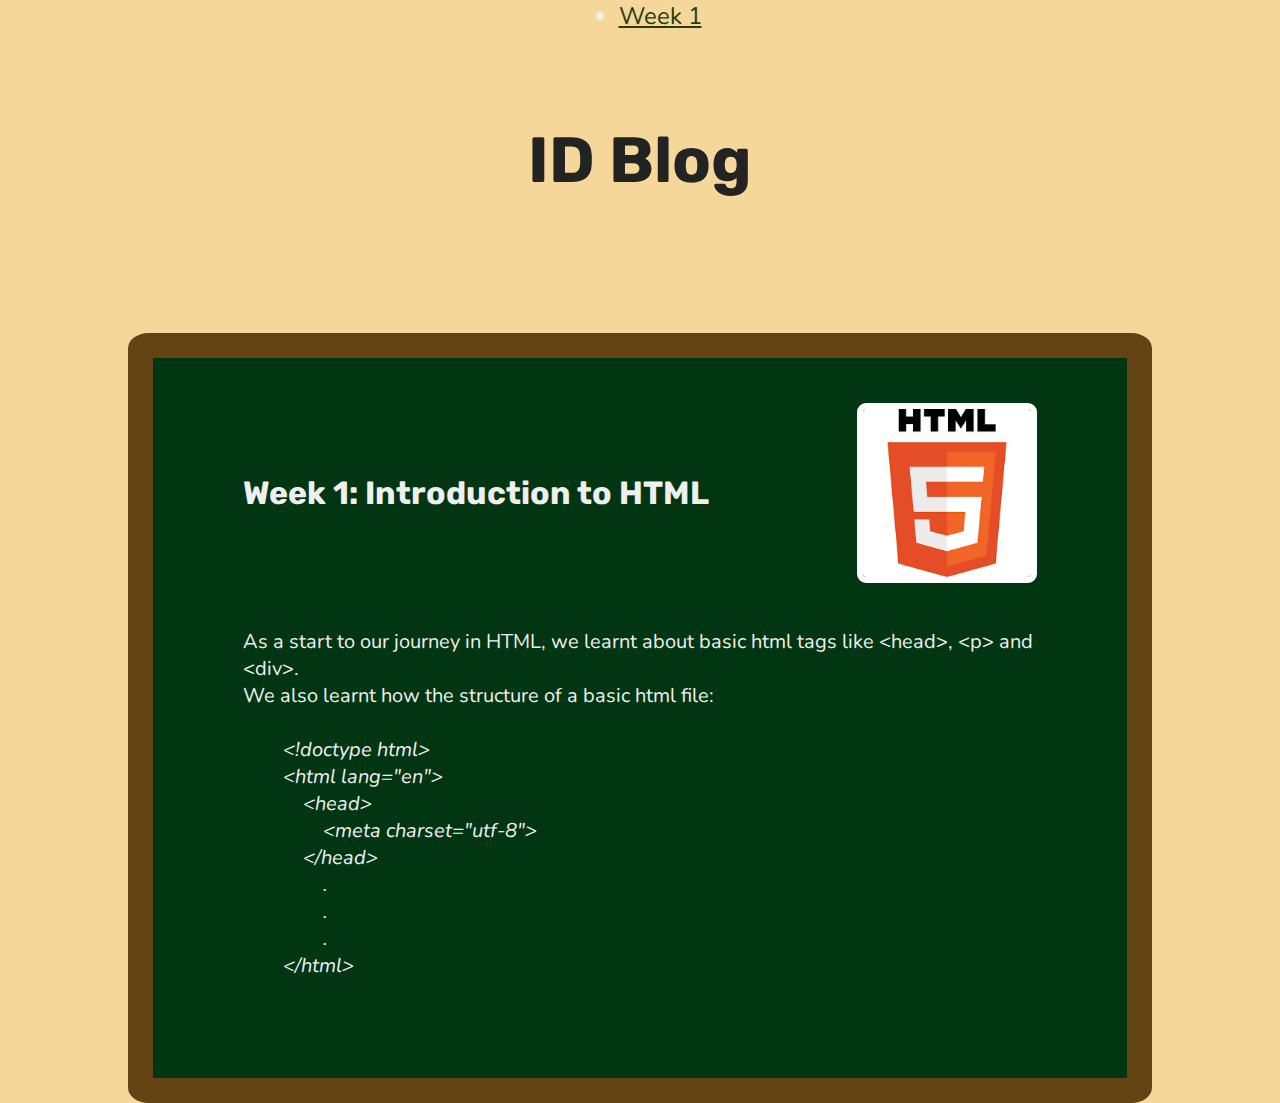
==== blog.html @ fdcbbfc1 "Rename IDWk02-10261024G-RyanHo-web-dev-blog.html to blog.html" ====
<!DOCTYPE html>
<html lang="en">
    <head>
        <meta charset="utf-8">
        <meta name="viewport" content="width=device-width, initial-scale=1">
        <link rel="preconnect" href="https://fonts.googleapis.com">
        <link rel="preconnect" href="https://fonts.gstatic.com" crossorigin>
        <link href="https://fonts.googleapis.com/css2?family=Nunito&family=Rubik&family=Ubuntu&display=swap" rel="stylesheet">
        <link rel="stylesheet" href="styles.css" type="text/css">   
    </head>

    <body>
        <nav>
            <ul>
                <li><a href="#week1">Week 1</a></li>
            </ul>
        </nav>

        <header>
            <h1>ID Blog</h1>
        </header>

        <section id="week1">
            <div class="board">
                <div class="board-header">
                    <h2>Week 1: Introduction to HTML </h2>
                    <img id="html" src="html-logo.png" alt="HTML5 Logo">
                </div>

                <p>As a start to our journey in HTML, we learnt about basic html tags like &lt;head&gt;, &lt;p&gt; and &lt;div&gt;.
We also learnt how the structure of a basic html file:
    <i>
        &lt;!doctype html&gt;
        &lt;html lang="en"&gt;
            &lt;head&gt;
                &lt;meta charset="utf-8"&gt;
            &lt;/head&gt;
                .
                .
                .
        &lt;/html&gt;
    </i>
                </p>
            </div>

        </section>

    </body>
</html>
---- styles.css ----
* {
    margin: 0 ;
    box-sizing: border-box;
    font-family: Nunito, Ubuntu, serif;
}
body {
    background: #f5d79a;
    color: #efefef;
    display: grid;
    place-items: center;
}
nav {
    font-size: 1.5em;
}
header {
    margin-top: 10vh;
}
h1,h2 {
    font-family: Rubik, Ubuntu, sans-serif; 
}
h1 {
    color: #232323;
    font-size: 4em;
}
h2 {
    font-size: 2em;
}
li > a {
    color: #293b0d;
}

li > a:visited {
    color: #571731;
}

li > a:hover {
    color: #ffffff;
}
.board {
    position: relative;
    width: 80vw;
    background: #023612;
    border: 2vw solid #634314;
    border-radius: 2%;
    padding: 5vh 10vh;
    margin-top: 15vh;
}
.board-header {
    display: flex;
    justify-content: space-between;
    align-items: center;
}
.board p {
    white-space: pre-wrap;
    font-size: 1.25em;
    margin-top: 5vh;
}
#html {
    border: white solid 0.5vw;
    width: 20vh;
    aspect-ratio: 1;
    border-radius: 1vh;
}
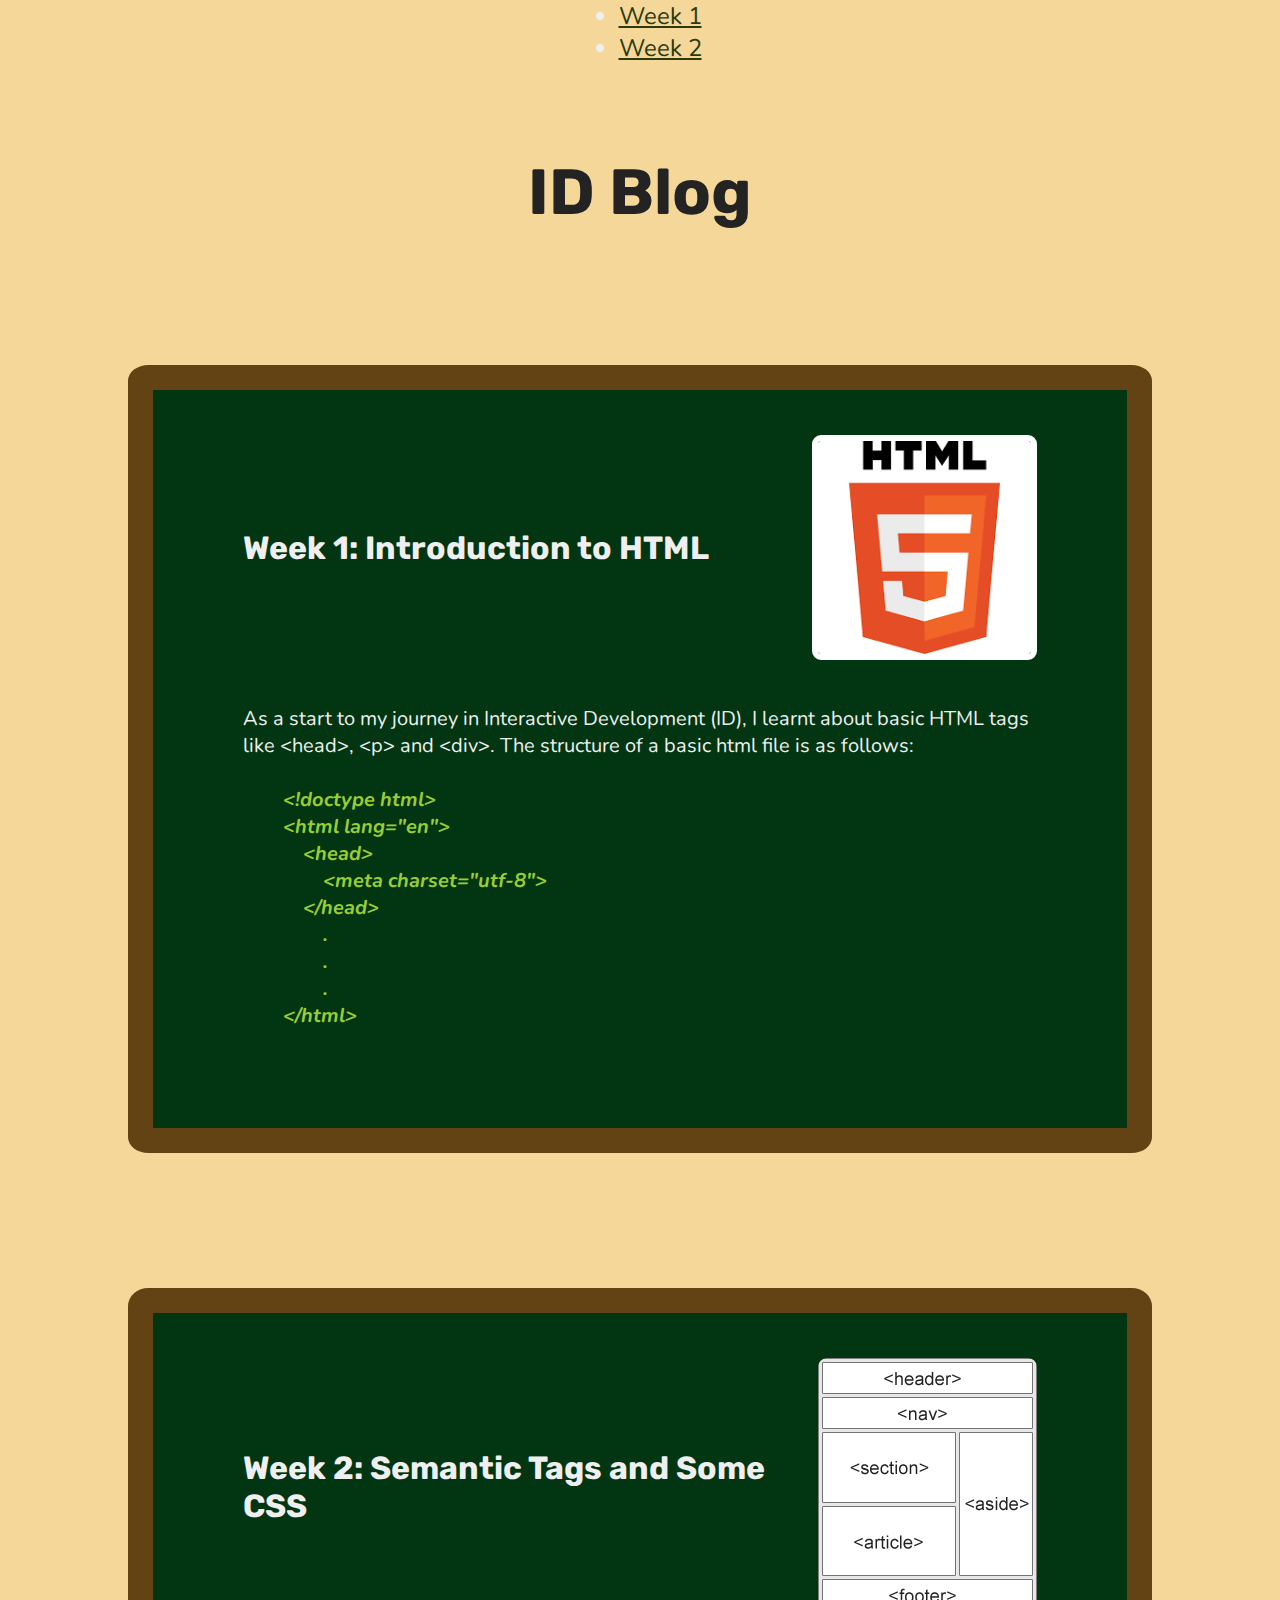
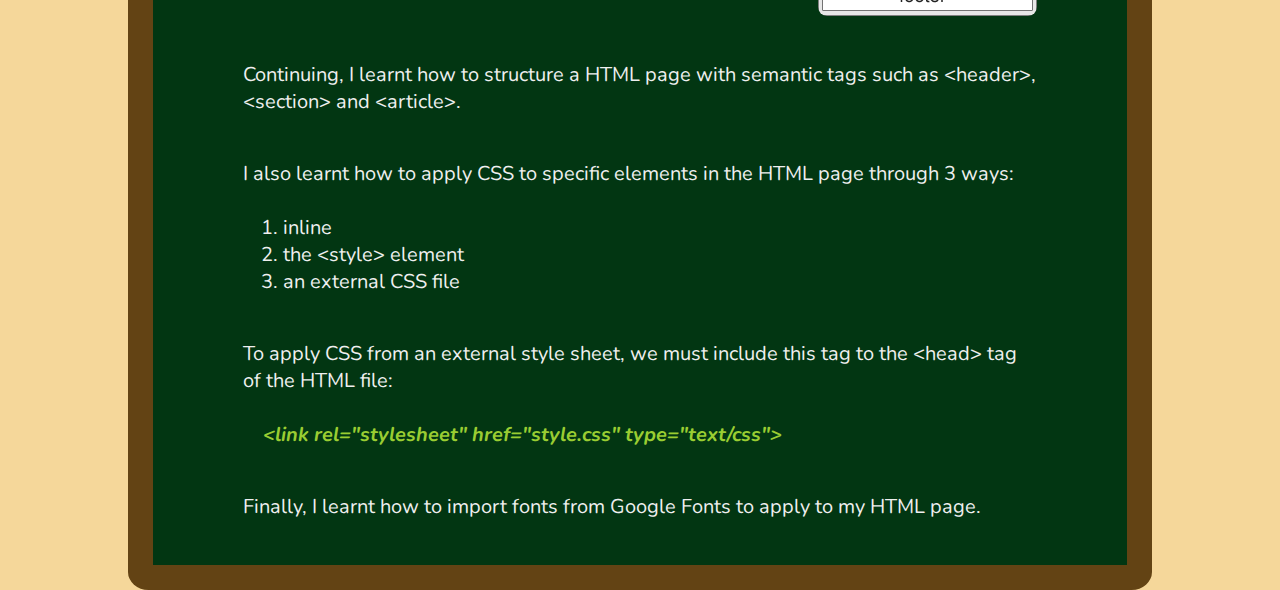
==== commit 47cca4d7: "Merge branch 'main' of https://github.com/ExpensiveHippo/ID-Blog" ====
--- a/blog.html
+++ b/blog.html
@@ -13,6 +13,7 @@
         <nav>
             <ul>
                 <li><a href="#week1">Week 1</a></li>
+                <li><a href="#week2">Week 2</a></li>
             </ul>
         </nav>
 
@@ -27,9 +28,8 @@
                     <img id="html" src="html-logo.png" alt="HTML5 Logo">
                 </div>
 
-                <p>As a start to our journey in HTML, we learnt about basic html tags like &lt;head&gt;, &lt;p&gt; and &lt;div&gt;.
-We also learnt how the structure of a basic html file:
-    <i>
+                <p>As a start to my journey in Interactive Development (ID), I learnt about basic HTML tags like &lt;head&gt;, &lt;p&gt; and &lt;div&gt;. The structure of a basic html file is as follows:
+    <span>
         &lt;!doctype html&gt;
         &lt;html lang="en"&gt;
             &lt;head&gt;
@@ -39,8 +39,30 @@
                 .
                 .
         &lt;/html&gt;
-    </i>
+    </span>
                 </p>
+            </div>
+        </section>
+
+        <section id="week2">
+            <div class="board">
+                <div class="board-header">
+                    <h2>Week 2: Semantic Tags and Some CSS </h2>
+                    <img id="semantic" src="semantic-elem-img.jpg" alt="Semantic Elements">
+                </div>
+
+                <p>Continuing, I learnt how to structure a HTML page with semantic tags such as &lt;header&gt;, &lt;section&gt; and &lt;article&gt;.</p>
+                <p>I also learnt how to apply CSS to specific elements in the HTML page through 3 ways:
+                    <ol>
+                        <li>inline</li>
+                        <li>the &lt;style&gt; element</li>
+                        <li>an external CSS file</li>
+                    </ol></p>
+                <p>To apply CSS from an external style sheet, we must include this tag to the &lt;head&gt; tag of the HTML file:
+
+    <span>&lt;link rel="stylesheet" href="style.css" type="text/css"&gt;</span></p>
+
+                <p>Finally, I learnt how to import fonts from Google Fonts to apply to my HTML page.</p>
             </div>
 
         </section>
--- a/styles.css
+++ b/styles.css
@@ -36,6 +36,15 @@
 li > a:hover {
     color: #ffffff;
 }
+img {
+    width: 25vh;
+    border-radius: 1vh;
+}
+span {
+    font-style: italic;
+    font-weight: bold;
+    color: yellowgreen;
+}
 .board {
     position: relative;
     width: 80vw;
@@ -57,7 +66,9 @@
 }
 #html {
     border: white solid 0.5vw;
-    width: 20vh;
     aspect-ratio: 1;
-    border-radius: 1vh;
+}
+
+.board li {
+    font-size: 1.25em;
 }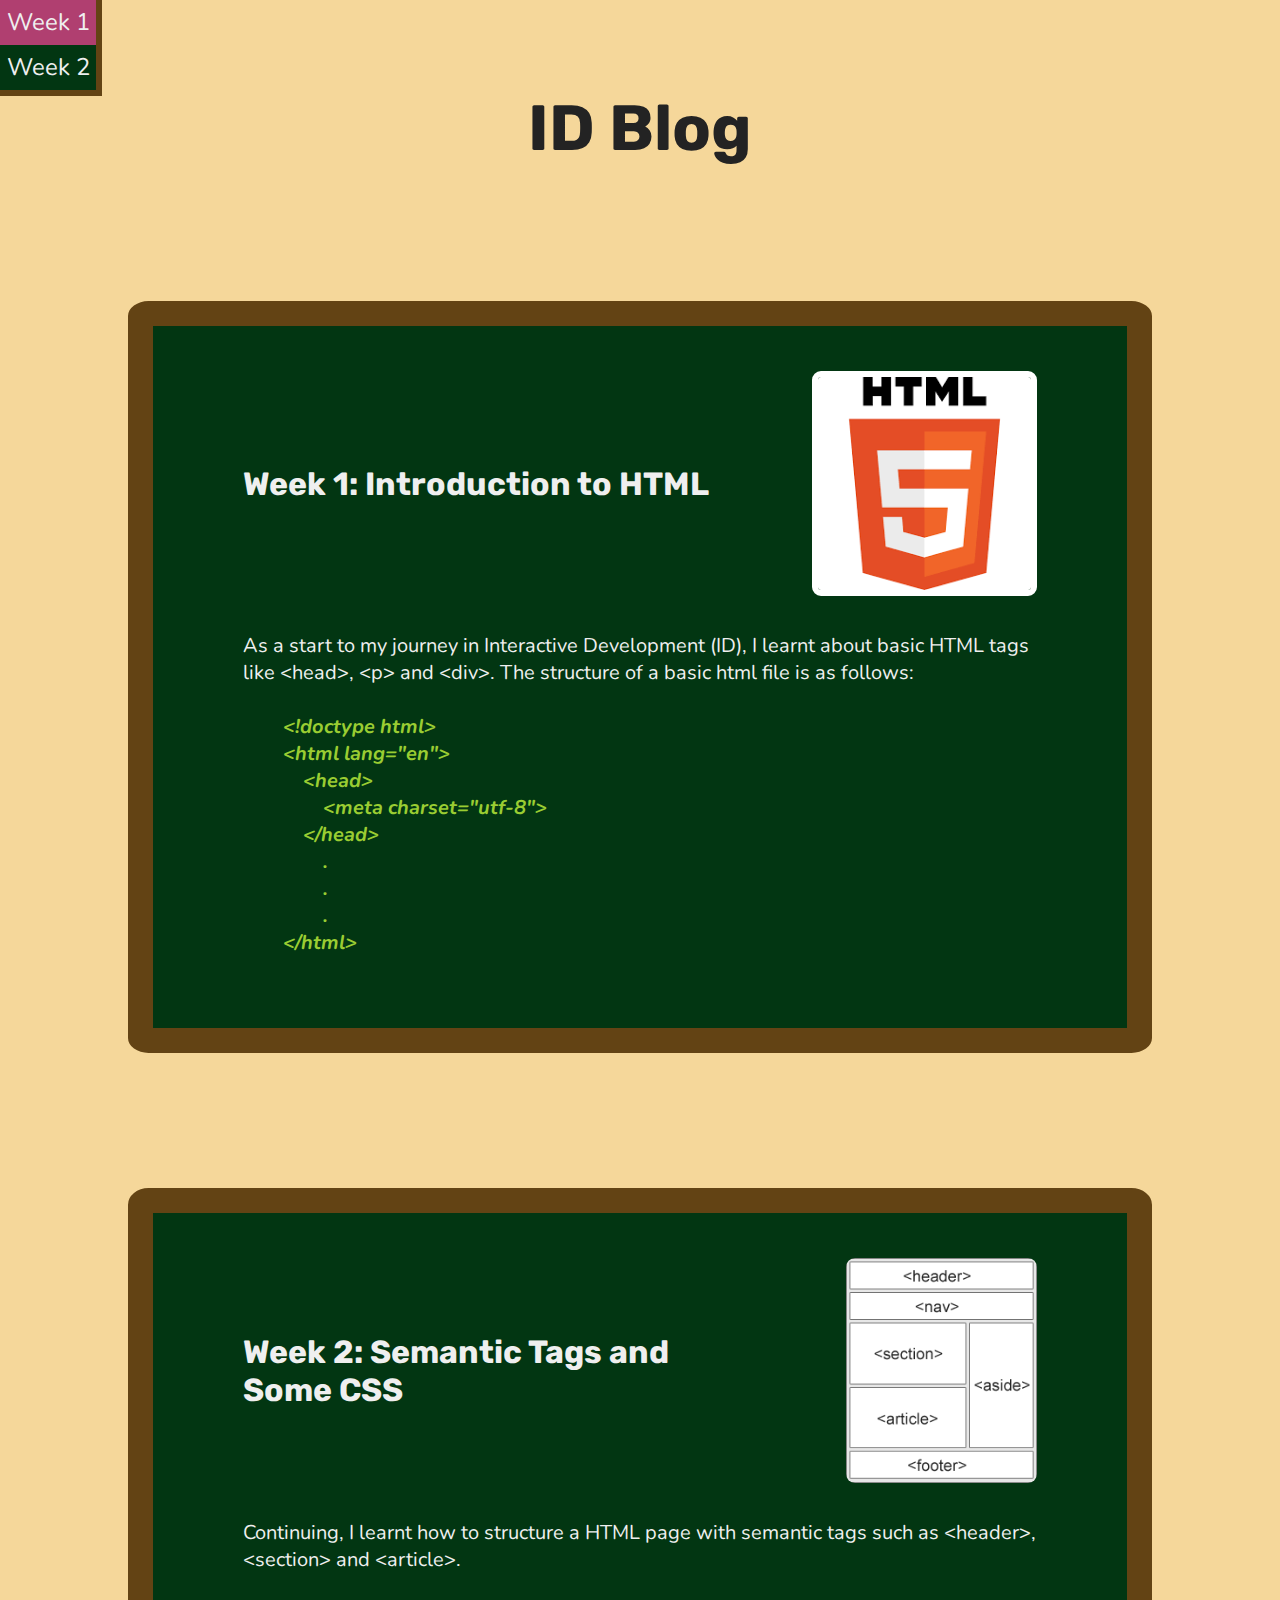
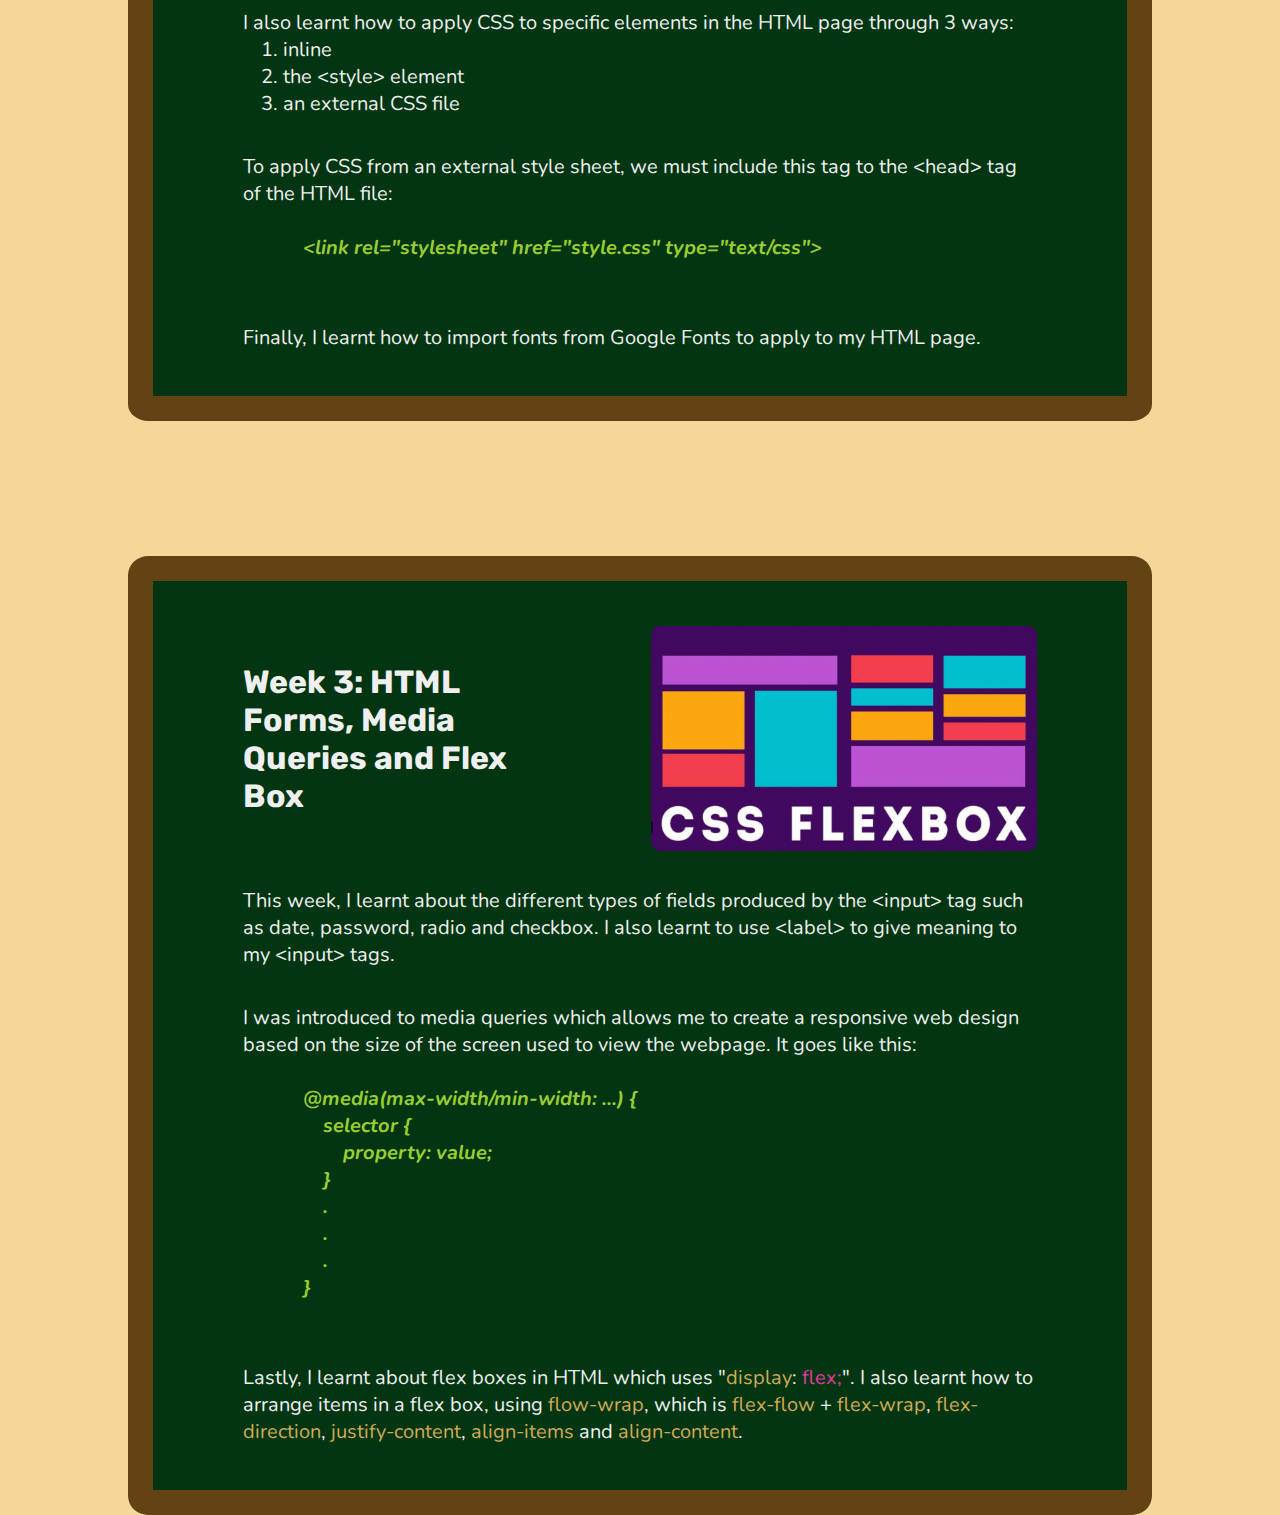
==== commit 059f06eb: "Week 3 Commit" ====
--- a/blog.html
+++ b/blog.html
@@ -29,7 +29,8 @@
                 </div>
 
                 <p>As a start to my journey in Interactive Development (ID), I learnt about basic HTML tags like &lt;head&gt;, &lt;p&gt; and &lt;div&gt;. The structure of a basic html file is as follows:
-    <span>
+    <span class="quote">
+        
         &lt;!doctype html&gt;
         &lt;html lang="en"&gt;
             &lt;head&gt;
@@ -39,8 +40,7 @@
                 .
                 .
         &lt;/html&gt;
-    </span>
-                </p>
+    </span></p>
             </div>
         </section>
 
@@ -59,12 +59,42 @@
                         <li>an external CSS file</li>
                     </ol></p>
                 <p>To apply CSS from an external style sheet, we must include this tag to the &lt;head&gt; tag of the HTML file:
+                <span class="quote">
 
-    <span>&lt;link rel="stylesheet" href="style.css" type="text/css"&gt;</span></p>
+            &lt;link rel="stylesheet" href="style.css" type="text/css"&gt;
+                </span></p>   
+            <p>Finally, I learnt how to import fonts from Google Fonts to apply to my HTML page.</p>
+            </div>
+        </section>
 
-                <p>Finally, I learnt how to import fonts from Google Fonts to apply to my HTML page.</p>
+        <section id="week3">
+            <div class="board">
+                <div class="board-header">
+                    <h2>Week 3: HTML Forms, Media Queries and Flex Box</h2>
+                    <img src="flex-box-img.png" alt="Flex Box Visualised">
+                </div>
+
+                <p>This week, I learnt about the different types of fields produced by the &lt;input&gt; tag such as date, password, radio and checkbox.
+                    I also learnt to use &lt;label&gt; to give meaning to my &lt;input&gt; tags.  
+                </p>
+                <p>
+                    I was introduced to media queries which allows me to create a responsive web design based on the size of the screen used to view the webpage.
+                    It goes like this: 
+                    <span class="quote">
+
+            @media(max-width/min-width: ...) {
+                selector {
+                    property: value;
+                }
+                .
+                .
+                .
+            }
+                    </span></p>
+                <p>Lastly, I learnt about flex boxes in HTML which uses "<span class="property">display</span>: <span class="value">flex;</span>". I also learnt how to arrange items in a flex box, using
+                    <span class="property">flow-wrap</span>, which is <span class="property">flex-flow</span> + <span class="property">flex-wrap</span>, <span class="property">flex-direction</span>,
+                    <span class="property">justify-content</span>, <span class="property">align-items</span> and <span class="property">align-content</span>.</p>
             </div>
-
         </section>
 
     </body>
--- a/styles.css
+++ b/styles.css
@@ -11,6 +11,14 @@
 }
 nav {
     font-size: 1.5em;
+}
+nav ul {
+    list-style-type: none;
+    padding: 0;
+    height: 100vh;
+    position: fixed;
+    overflow: auto;
+    left: 0;
 }
 header {
     margin-top: 10vh;
@@ -26,24 +34,39 @@
     font-size: 2em;
 }
 li > a {
-    color: #293b0d;
+    color: #efefef;
+    display: block;
+    width: 8vw;
+    text-decoration: none;
+    text-align: center;
+    padding-top: 0.5vw;
+    padding-bottom: 0.5vw;  
+    background: #023612;  
+    border-right: 0.5vw solid #634314;
 }
-
-li > a:visited {
-    color: #571731;
+nav li:last-child {
+    border-bottom: 0.5vw solid #634314;
 }
-
 li > a:hover {
-    color: #ffffff;
+    background: #b03f70;
+    color: #efefef;
 }
 img {
-    width: 25vh;
+    height: 25vh;
+    margin-left: 10vh;
     border-radius: 1vh;
 }
-span {
+span.quote {
     font-style: italic;
     font-weight: bold;
     color: yellowgreen;
+    white-space: pre-wrap;
+}
+span.property {
+    color: #d1a954;
+}
+span.value {
+    color: #e339a5;
 }
 .board {
     position: relative;
@@ -60,13 +83,11 @@
     align-items: center;
 }
 .board p {
-    white-space: pre-wrap;
     font-size: 1.25em;
-    margin-top: 5vh;
+    margin-top: 4vh;
 }
 #html {
     border: white solid 0.5vw;
-    aspect-ratio: 1;
 }
 
 .board li {
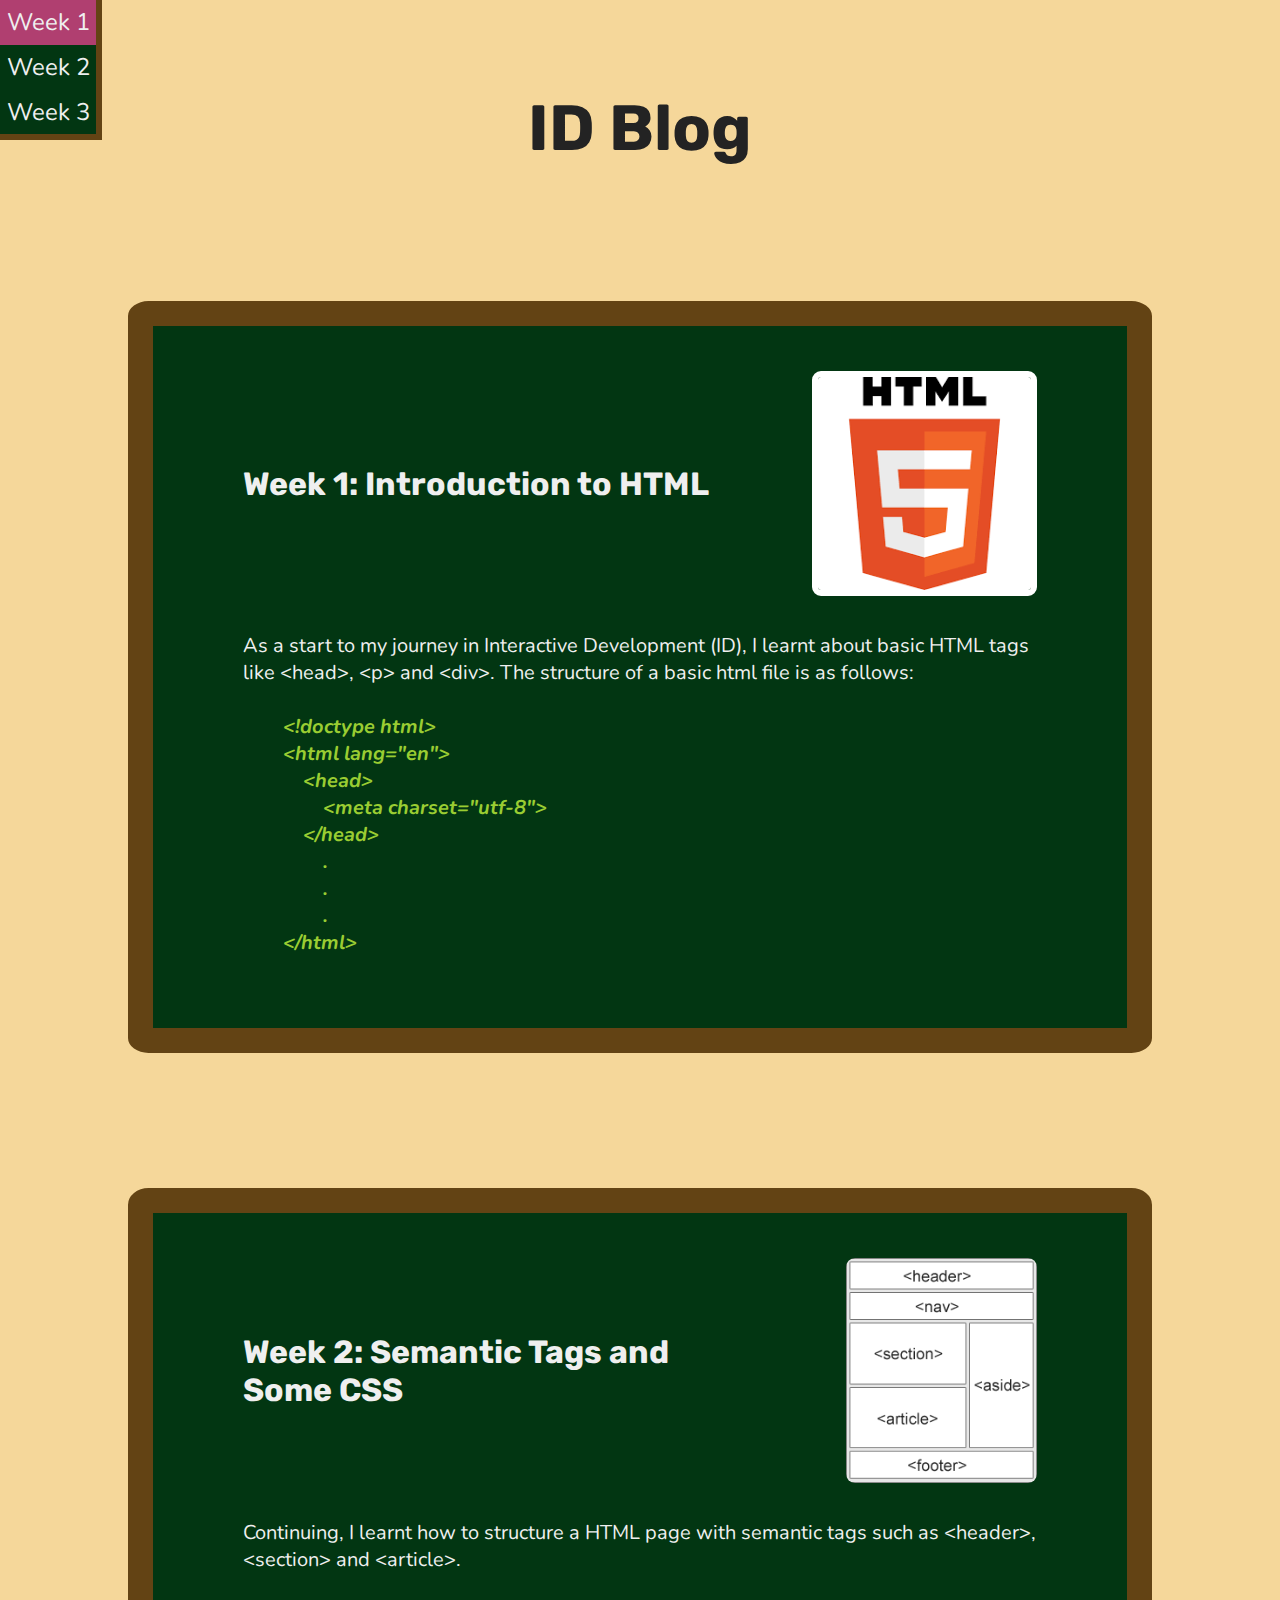
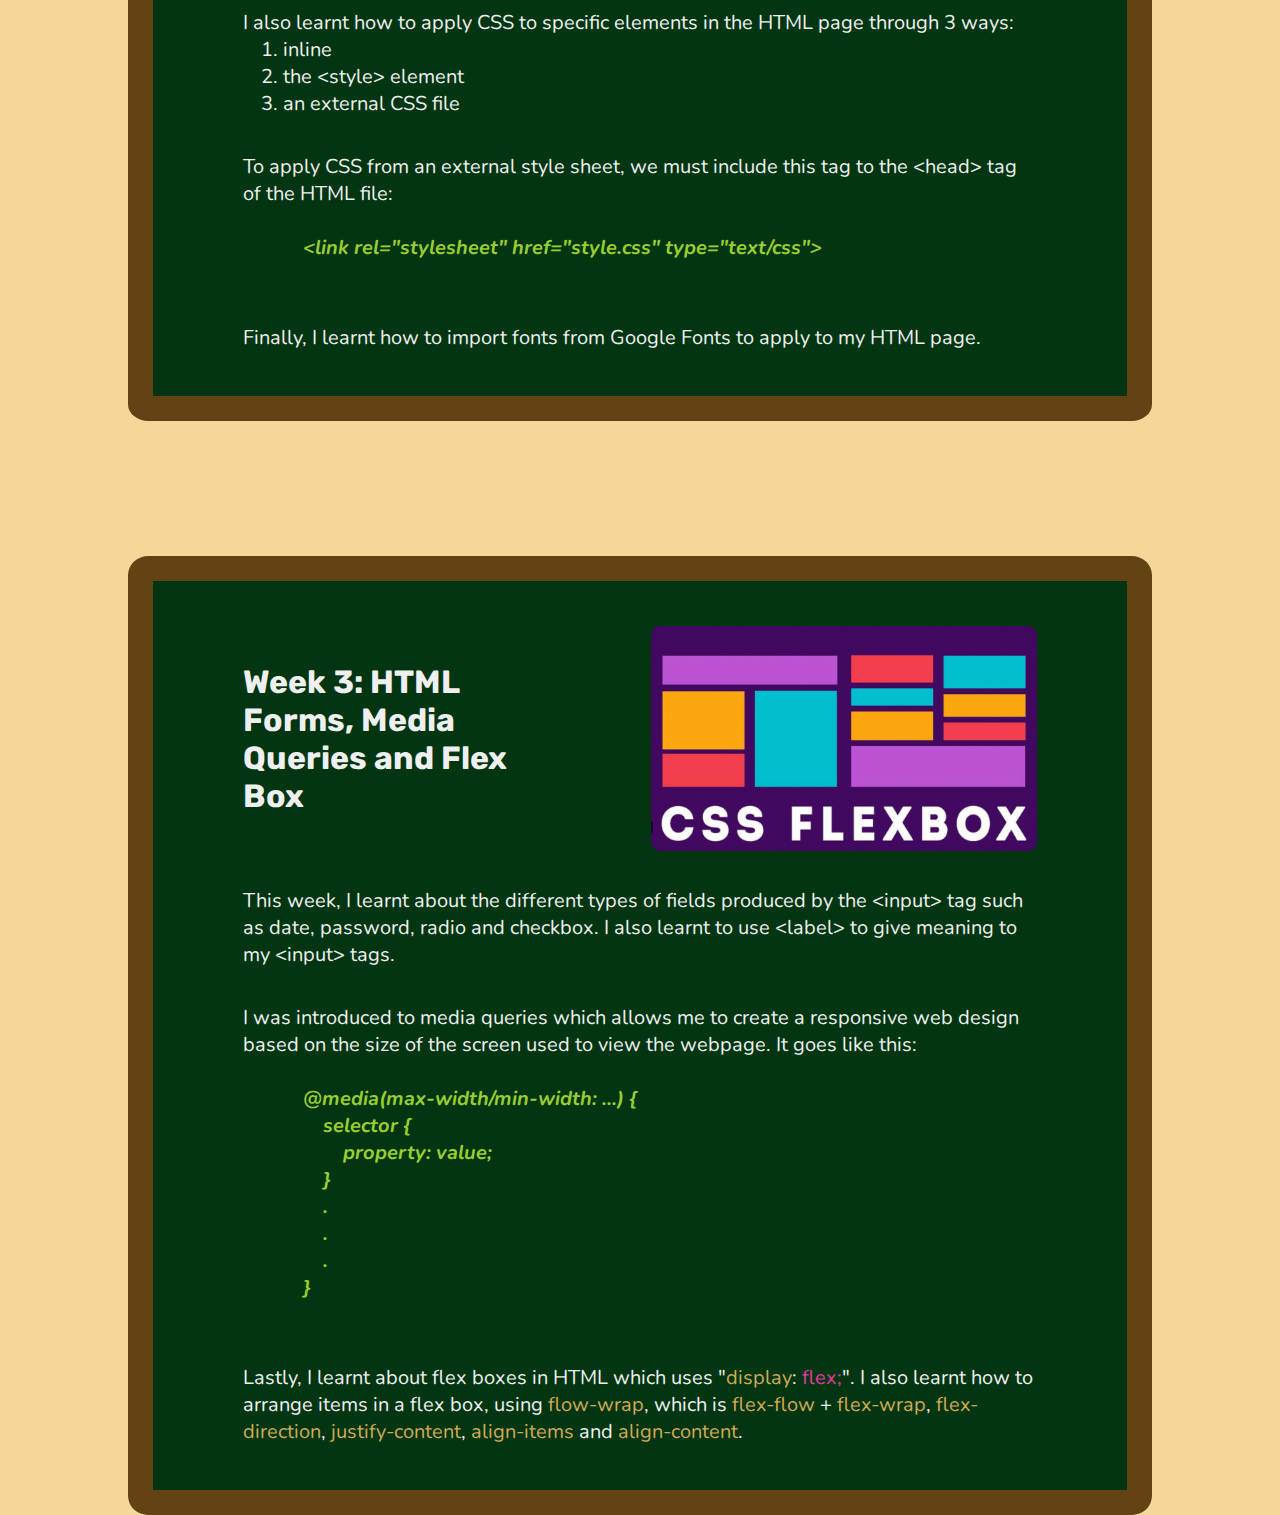
==== commit cd33dc9a: "week 3 nav" ====
--- a/blog.html
+++ b/blog.html
@@ -14,6 +14,7 @@
             <ul>
                 <li><a href="#week1">Week 1</a></li>
                 <li><a href="#week2">Week 2</a></li>
+                <li><a href="#week3">Week 3</a></li>
             </ul>
         </nav>
 
